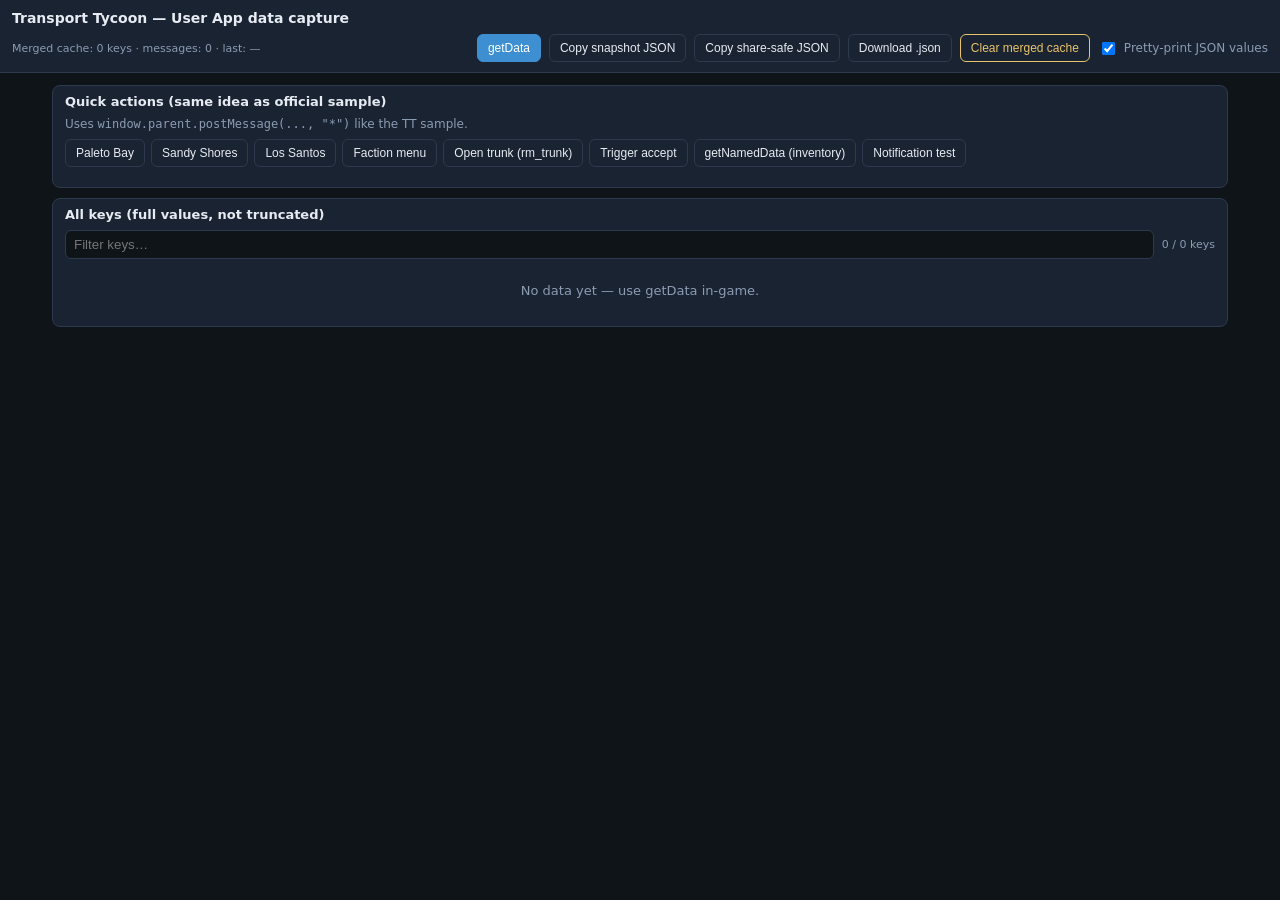
==== helper/tt-userapp-data-capture.html @ 6cb93dd2 "Add TT User App data capture helper" ====
<!DOCTYPE html>
<html lang="en">
<head>
  <meta charset="UTF-8" />
  <meta name="viewport" content="width=device-width, initial-scale=1" />
  <title>TT User App — Data capture</title>
  <style>
    :root {
      --bg: #0f1419;
      --panel: #1a2332;
      --border: #2d3a4d;
      --text: #e7ecf3;
      --muted: #8b9cb3;
      --accent: #3d8fd1;
      --accent2: #2a9d7a;
      --warn: #e9c46a;
      --danger: #e76f51;
    }
    * { box-sizing: border-box; }
    body {
      margin: 0;
      font-family: ui-sans-serif, system-ui, Segoe UI, Roboto, sans-serif;
      font-size: 13px;
      color: var(--text);
      background: var(--bg);
      min-height: 100vh;
    }
    header {
      position: sticky;
      top: 0;
      z-index: 10;
      background: var(--panel);
      border-bottom: 1px solid var(--border);
      padding: 10px 12px;
      display: flex;
      flex-wrap: wrap;
      gap: 8px;
      align-items: center;
    }
    header h1 {
      margin: 0;
      font-size: 14px;
      font-weight: 600;
      flex: 1 1 100%;
    }
    header .meta {
      font-size: 11px;
      color: var(--muted);
      flex: 1 1 auto;
    }
    button {
      cursor: pointer;
      border: 1px solid var(--border);
      background: var(--panel);
      color: var(--text);
      padding: 6px 10px;
      border-radius: 6px;
      font-size: 12px;
    }
    button:hover { border-color: var(--accent); }
    button.primary { background: var(--accent); border-color: var(--accent); color: #fff; }
    button.ok { background: var(--accent2); border-color: var(--accent2); color: #fff; }
    button.warn { border-color: var(--warn); color: var(--warn); }
    #toast {
      position: fixed;
      bottom: 12px;
      right: 12px;
      padding: 8px 12px;
      background: var(--panel);
      border: 1px solid var(--border);
      border-radius: 6px;
      font-size: 12px;
      opacity: 0;
      pointer-events: none;
      transition: opacity 0.2s;
      z-index: 20;
      max-width: 90vw;
    }
    #toast.show { opacity: 1; }
    main { padding: 12px; max-width: 1200px; margin: 0 auto; }
    details.section {
      background: var(--panel);
      border: 1px solid var(--border);
      border-radius: 8px;
      margin-bottom: 10px;
    }
    details.section > summary {
      padding: 8px 12px;
      cursor: pointer;
      font-weight: 600;
      list-style: none;
    }
    details.section > summary::-webkit-details-marker { display: none; }
    .section-body { padding: 0 12px 12px; }
    .row-actions { display: flex; flex-wrap: wrap; gap: 6px; margin-bottom: 8px; }
    label.inline {
      display: inline-flex;
      align-items: center;
      gap: 6px;
      color: var(--muted);
      font-size: 12px;
    }
    .keys-toolbar {
      display: flex;
      flex-wrap: wrap;
      gap: 8px;
      align-items: center;
      margin-bottom: 8px;
    }
    #filter {
      flex: 1 1 200px;
      min-width: 140px;
      padding: 6px 8px;
      border-radius: 6px;
      border: 1px solid var(--border);
      background: var(--bg);
      color: var(--text);
    }
    .kv-list { display: flex; flex-direction: column; gap: 8px; }
    .kv {
      border: 1px solid var(--border);
      border-radius: 8px;
      overflow: hidden;
      background: var(--bg);
    }
    .kv-head {
      display: flex;
      flex-wrap: wrap;
      gap: 6px;
      align-items: center;
      padding: 6px 8px;
      background: #141c28;
      border-bottom: 1px solid var(--border);
    }
    .kv-head code {
      font-size: 12px;
      color: var(--warn);
      flex: 1 1 auto;
      word-break: break-all;
    }
    .kv-meta { font-size: 11px; color: var(--muted); }
    .kv-body {
      margin: 0;
      padding: 8px;
      max-height: 320px;
      overflow: auto;
      white-space: pre-wrap;
      word-break: break-word;
      font-family: ui-monospace, Consolas, monospace;
      font-size: 11px;
      line-height: 1.45;
    }
    .empty { color: var(--muted); padding: 16px; text-align: center; }
  </style>
</head>
<body>
  <header>
    <h1>Transport Tycoon — User App data capture</h1>
    <span class="meta" id="meta">Merged cache: 0 keys · last message: —</span>
    <button type="button" class="primary" id="btn-getdata">getData</button>
    <button type="button" id="btn-copy-json">Copy snapshot JSON</button>
    <button type="button" id="btn-copy-safe">Copy share-safe JSON</button>
    <button type="button" id="btn-download">Download .json</button>
    <button type="button" class="warn" id="btn-clear">Clear merged cache</button>
    <label class="inline"><input type="checkbox" id="chk-pretty" checked /> Pretty-print JSON values</label>
  </header>
  <main>
    <details class="section" open>
      <summary>Quick actions (same idea as official sample)</summary>
      <div class="section-body">
        <p style="margin:0 0 8px;color:var(--muted);font-size:12px;">Uses <code>window.parent.postMessage(..., "*")</code> like the TT sample.</p>
        <div class="row-actions" id="sample-actions"></div>
      </div>
    </details>
    <details class="section" open>
      <summary>All keys (full values, not truncated)</summary>
      <div class="section-body">
        <div class="keys-toolbar">
          <input type="search" id="filter" placeholder="Filter keys…" autocomplete="off" />
          <span class="kv-meta" id="filter-count"></span>
        </div>
        <div class="kv-list" id="kv-list"><div class="empty">Waiting for data… Open this in-game and press <strong>getData</strong>, or perform actions so keys update.</div></div>
      </div>
    </details>
  </main>
  <div id="toast" role="status"></div>
  <script>
(function () {
  "use strict";

  /** @type {Record<string, unknown>} */
  const cache = {};
  let lastMsgAt = null;
  let messageCount = 0;

  /** Substrings in key names to redact in “share-safe” export (avoid generic “key” — false positives). */
  const SENSITIVE_KEY_SUBSTRINGS = [
    "license", "discord", "steam", "fivem", "token", "pkey", "password", "secret"
  ];

  const el = (id) => document.getElementById(id);
  const toast = el("toast");
  let toastTimer = null;

  function showToast(text) {
    toast.textContent = text;
    toast.classList.add("show");
    clearTimeout(toastTimer);
    toastTimer = setTimeout(() => toast.classList.remove("show"), 2600);
  }

  function isSensitiveKey(key) {
    const k = key.toLowerCase();
    return SENSITIVE_KEY_SUBSTRINGS.some((s) => k.includes(s));
  }

  function cloneForExport(sanitize) {
    const out = {};
    for (const key of Object.keys(cache).sort()) {
      let val = cache[key];
      if (sanitize && isSensitiveKey(key)) {
        out[key] = "[REDACTED]";
        continue;
      }
      if (typeof val === "string") {
        out[key] = val;
      } else if (val === null || val === undefined) {
        out[key] = val;
      } else {
        try {
          out[key] = JSON.parse(JSON.stringify(val));
        } catch {
          out[key] = String(val);
        }
      }
    }
    return out;
  }

  function snapshotMeta() {
    return {
      capturedAt: new Date().toISOString(),
      messageCount,
      keyCount: Object.keys(cache).length,
      note: "TT User App helper — merged from postMessage data + getData"
    };
  }

  function formatValue(raw) {
    const pretty = el("chk-pretty").checked;
    if (raw === null || raw === undefined) return String(raw);
    if (typeof raw === "object") {
      try {
        return pretty ? JSON.stringify(raw, null, 2) : JSON.stringify(raw);
      } catch {
        return String(raw);
      }
    }
    if (typeof raw === "string") {
      if (pretty) {
        const t = raw.trim();
        if ((t.startsWith("{") && t.endsWith("}")) || (t.startsWith("[") && t.endsWith("]"))) {
          try {
            return JSON.stringify(JSON.parse(raw), null, 2);
          } catch {
            return raw;
          }
        }
      }
      return raw;
    }
    return String(raw);
  }

  function valueLength(raw) {
    if (raw === null || raw === undefined) return 0;
    if (typeof raw === "object") {
      try {
        return JSON.stringify(raw).length;
      } catch {
        return String(raw).length;
      }
    }
    return String(raw).length;
  }

  function post(action) {
    try {
      window.parent.postMessage(action, "*");
    } catch (e) {
      showToast("postMessage failed (open inside TT User App)");
    }
  }

  function updateMeta() {
    const keys = Object.keys(cache).length;
    const t = lastMsgAt ? lastMsgAt.toLocaleTimeString() : "—";
    el("meta").textContent = "Merged cache: " + keys + " keys · messages: " + messageCount + " · last: " + t;
  }

  function render() {
    const q = (el("filter").value || "").trim().toLowerCase();
    const keys = Object.keys(cache).sort();
    const filtered = q ? keys.filter((k) => k.toLowerCase().includes(q)) : keys;
    el("filter-count").textContent = filtered.length + " / " + keys.length + " keys";

    const list = el("kv-list");
    list.innerHTML = "";
    if (filtered.length === 0) {
      const d = document.createElement("div");
      d.className = "empty";
      d.textContent = keys.length === 0 ? "No data yet — use getData in-game." : "No keys match filter.";
      list.appendChild(d);
      updateMeta();
      return;
    }

    for (const key of filtered) {
      const raw = cache[key];
      const block = document.createElement("article");
      block.className = "kv";

      const head = document.createElement("div");
      head.className = "kv-head";
      const code = document.createElement("code");
      code.textContent = key;
      const meta = document.createElement("span");
      meta.className = "kv-meta";
      meta.textContent = typeof raw + " · " + valueLength(raw) + " chars";

      const copyBtn = document.createElement("button");
      copyBtn.type = "button";
      copyBtn.textContent = "Copy value";
      copyBtn.addEventListener("click", async () => {
        const text = formatValue(raw);
        try {
          await navigator.clipboard.writeText(text);
          showToast("Copied: " + key);
        } catch {
          showToast("Clipboard blocked — select value manually");
        }
      });

      head.appendChild(code);
      head.appendChild(meta);
      head.appendChild(copyBtn);

      const pre = document.createElement("pre");
      pre.className = "kv-body";
      pre.textContent = formatValue(raw);

      block.appendChild(head);
      block.appendChild(pre);
      list.appendChild(block);
    }
    updateMeta();
  }

  window.addEventListener("message", (event) => {
    const payload = event.data;
    if (!payload || typeof payload !== "object") return;
    const data = payload.data;
    if (!data || typeof data !== "object") return;

    messageCount++;
    lastMsgAt = new Date();
    for (const key of Object.keys(data)) {
      cache[key] = data[key];
    }
    render();
  });

  el("btn-getdata").addEventListener("click", () => post({ type: "getData" }));
  el("chk-pretty").addEventListener("change", render);
  el("filter").addEventListener("input", render);

  el("btn-clear").addEventListener("click", () => {
    for (const k of Object.keys(cache)) delete cache[k];
    messageCount = 0;
    lastMsgAt = null;
    render();
    showToast("Merged cache cleared");
  });

  async function copyJson(sanitize) {
    const body = {
      meta: snapshotMeta(),
      data: cloneForExport(sanitize)
    };
    const text = JSON.stringify(body, null, 2);
    try {
      await navigator.clipboard.writeText(text);
      showToast(sanitize ? "Share-safe JSON copied" : "Snapshot JSON copied");
    } catch {
      showToast("Clipboard failed — use Download");
    }
  }

  el("btn-copy-json").addEventListener("click", () => copyJson(false));
  el("btn-copy-safe").addEventListener("click", () => copyJson(true));

  el("btn-download").addEventListener("click", () => {
    const body = {
      meta: snapshotMeta(),
      data: cloneForExport(false)
    };
    const text = JSON.stringify(body, null, 2);
    const blob = new Blob([text], { type: "application/json" });
    const a = document.createElement("a");
    const stamp = new Date().toISOString().replace(/[:.]/g, "-");
    a.download = "tt-userapp-snapshot-" + stamp + ".json";
    a.href = URL.createObjectURL(blob);
    a.click();
    URL.revokeObjectURL(a.href);
    showToast("Download started");
  });

  window.addEventListener("keydown", (e) => {
    if (e.key === "Escape") {
      post({ type: "pin" });
    }
  });

  const actions = [
    { name: "Paleto Bay", action: { type: "setWaypoint", x: -267, y: 6231 } },
    { name: "Sandy Shores", action: { type: "setWaypoint", x: 1601, y: 3662 } },
    { name: "Los Santos", action: { type: "setWaypoint", x: 228, y: -878 } },
    { name: "Faction menu", action: { type: "sendCommand", command: "faction" } },
    { name: "Open trunk (rm_trunk)", action: { type: "sendCommand", command: "rm_trunk" } },
    { name: "Trigger accept", action: { type: "sendCommand", command: "userapp_trigger accept" } },
    { name: "getNamedData (inventory)", action: { type: "getNamedData", keys: ["inventory", "weight", "max_weight", "chest"] } },
    { name: "Notification test", action: { type: "notification", text: "TT capture helper" } }
  ];

  const btnWrap = el("sample-actions");
  for (const a of actions) {
    const b = document.createElement("button");
    b.type = "button";
    b.textContent = a.name;
    b.addEventListener("click", () => post(a.action));
    btnWrap.appendChild(b);
  }

  render();
})();
  </script>
</body>
</html>
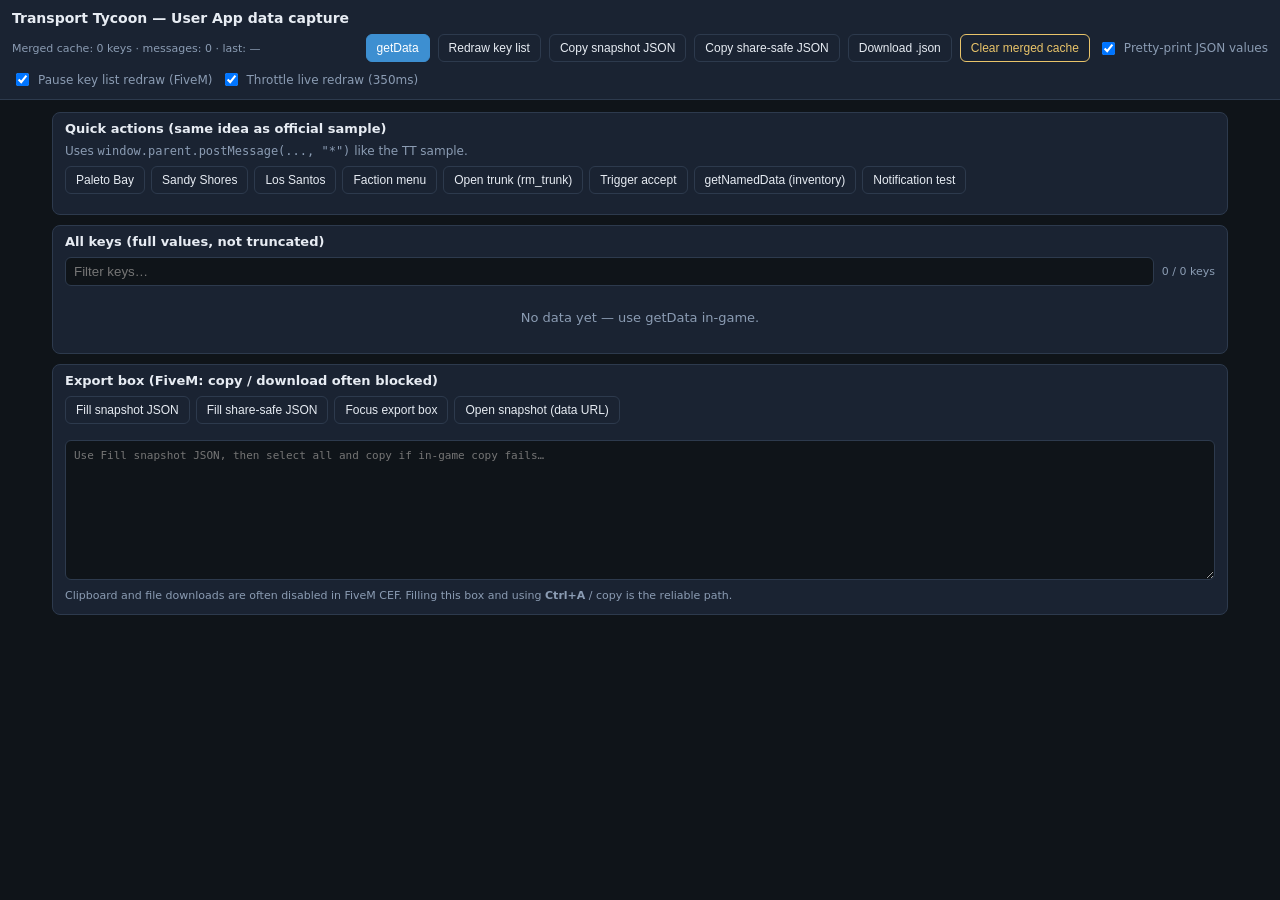
==== commit 76d896e7: "FiveM helper: pause redraw, export box, copy/download fallbacks" ====
--- a/helper/tt-userapp-data-capture.html
+++ b/helper/tt-userapp-data-capture.html
@@ -151,18 +151,37 @@
       line-height: 1.45;
     }
     .empty { color: var(--muted); padding: 16px; text-align: center; }
+    #export-box {
+      width: 100%;
+      min-height: 140px;
+      margin-top: 8px;
+      padding: 8px;
+      border-radius: 6px;
+      border: 1px solid var(--border);
+      background: var(--bg);
+      color: var(--text);
+      font-family: ui-monospace, Consolas, monospace;
+      font-size: 11px;
+      line-height: 1.35;
+      resize: vertical;
+    }
+    .hint { font-size: 11px; color: var(--muted); margin: 6px 0 0; }
   </style>
 </head>
 <body>
   <header>
     <h1>Transport Tycoon — User App data capture</h1>
     <span class="meta" id="meta">Merged cache: 0 keys · last message: —</span>
+    <span class="meta" id="pending-meta" style="display:none;color:var(--warn);"></span>
     <button type="button" class="primary" id="btn-getdata">getData</button>
+    <button type="button" id="btn-redraw">Redraw key list</button>
     <button type="button" id="btn-copy-json">Copy snapshot JSON</button>
     <button type="button" id="btn-copy-safe">Copy share-safe JSON</button>
     <button type="button" id="btn-download">Download .json</button>
     <button type="button" class="warn" id="btn-clear">Clear merged cache</button>
     <label class="inline"><input type="checkbox" id="chk-pretty" checked /> Pretty-print JSON values</label>
+    <label class="inline" title="FiveM sends many updates/sec; redrawing the list each time resets scroll. Data still merges — click Redraw key list to refresh."><input type="checkbox" id="chk-pause-ui" checked /> Pause key list redraw (FiveM)</label>
+    <label class="inline" title="When redraw is live, rebuild the list at most every 350ms."><input type="checkbox" id="chk-throttle" checked /> Throttle live redraw (350ms)</label>
   </header>
   <main>
     <details class="section" open>
@@ -182,6 +201,19 @@
         <div class="kv-list" id="kv-list"><div class="empty">Waiting for data… Open this in-game and press <strong>getData</strong>, or perform actions so keys update.</div></div>
       </div>
     </details>
+    <details class="section" open>
+      <summary>Export box (FiveM: copy / download often blocked)</summary>
+      <div class="section-body">
+        <div class="row-actions">
+          <button type="button" id="btn-fill-export">Fill snapshot JSON</button>
+          <button type="button" id="btn-fill-safe-export">Fill share-safe JSON</button>
+          <button type="button" id="btn-focus-export">Focus export box</button>
+          <button type="button" id="btn-open-data">Open snapshot (data URL)</button>
+        </div>
+        <textarea id="export-box" spellcheck="false" placeholder="Use Fill snapshot JSON, then select all and copy if in-game copy fails…"></textarea>
+        <p class="hint">Clipboard and file downloads are often disabled in FiveM CEF. Filling this box and using <strong>Ctrl+A</strong> / copy is the reliable path.</p>
+      </div>
+    </details>
   </main>
   <div id="toast" role="status"></div>
   <script>
@@ -192,6 +224,8 @@
   const cache = {};
   let lastMsgAt = null;
   let messageCount = 0;
+  let mergeSinceRedraw = 0;
+  let renderTimer = null;
 
   /** Substrings in key names to redact in “share-safe” export (avoid generic “key” — false positives). */
   const SENSITIVE_KEY_SUBSTRINGS = [
@@ -296,15 +330,70 @@
     const keys = Object.keys(cache).length;
     const t = lastMsgAt ? lastMsgAt.toLocaleTimeString() : "—";
     el("meta").textContent = "Merged cache: " + keys + " keys · messages: " + messageCount + " · last: " + t;
+    const pm = el("pending-meta");
+    if (el("chk-pause-ui").checked && mergeSinceRedraw > 0) {
+      pm.style.display = "inline";
+      pm.textContent = "· list stale: " + mergeSinceRedraw + " merge(s) since redraw";
+    } else {
+      pm.style.display = "none";
+      pm.textContent = "";
+    }
+  }
+
+  /** @returns {Promise<boolean>} */
+  async function copyTextRobust(text) {
+    try {
+      if (navigator.clipboard && window.isSecureContext) {
+        await navigator.clipboard.writeText(text);
+        return true;
+      }
+    } catch (_) {}
+    try {
+      const ta = document.createElement("textarea");
+      ta.value = text;
+      ta.setAttribute("readonly", "");
+      ta.style.position = "fixed";
+      ta.style.left = "-9999px";
+      ta.style.top = "0";
+      document.body.appendChild(ta);
+      ta.focus();
+      ta.select();
+      ta.setSelectionRange(0, text.length);
+      const ok = document.execCommand("copy");
+      document.body.removeChild(ta);
+      return ok;
+    } catch (_) {
+      return false;
+    }
+  }
+
+  function snapshotJsonText(sanitize) {
+    return JSON.stringify(
+      { meta: snapshotMeta(), data: cloneForExport(sanitize) },
+      null,
+      2
+    );
+  }
+
+  function fillExportText(text) {
+    el("export-box").value = text;
+    showToast("Export box filled");
   }
 
   function render() {
+    mergeSinceRedraw = 0;
+    if (renderTimer) {
+      clearTimeout(renderTimer);
+      renderTimer = null;
+    }
+
     const q = (el("filter").value || "").trim().toLowerCase();
     const keys = Object.keys(cache).sort();
     const filtered = q ? keys.filter((k) => k.toLowerCase().includes(q)) : keys;
     el("filter-count").textContent = filtered.length + " / " + keys.length + " keys";
 
     const list = el("kv-list");
+    const prevScroll = list.scrollTop;
     list.innerHTML = "";
     if (filtered.length === 0) {
       const d = document.createElement("div");
@@ -333,11 +422,11 @@
       copyBtn.textContent = "Copy value";
       copyBtn.addEventListener("click", async () => {
         const text = formatValue(raw);
-        try {
-          await navigator.clipboard.writeText(text);
-          showToast("Copied: " + key);
-        } catch {
-          showToast("Clipboard blocked — select value manually");
+        const ok = await copyTextRobust(text);
+        if (ok) showToast("Copied: " + key);
+        else {
+          fillExportText(text);
+          showToast("Clipboard blocked — value in Export box");
         }
       });
 
@@ -353,7 +442,20 @@
       block.appendChild(pre);
       list.appendChild(block);
     }
+    list.scrollTop = prevScroll;
     updateMeta();
+  }
+
+  function scheduleRender() {
+    if (el("chk-throttle").checked) {
+      if (renderTimer) return;
+      renderTimer = setTimeout(() => {
+        renderTimer = null;
+        render();
+      }, 350);
+      return;
+    }
+    render();
   }
 
   window.addEventListener("message", (event) => {
@@ -367,52 +469,97 @@
     for (const key of Object.keys(data)) {
       cache[key] = data[key];
     }
+    if (el("chk-pause-ui").checked) {
+      mergeSinceRedraw++;
+      updateMeta();
+    } else {
+      scheduleRender();
+    }
+  });
+
+  el("btn-getdata").addEventListener("click", () => post({ type: "getData" }));
+  el("btn-redraw").addEventListener("click", () => render());
+  el("chk-pretty").addEventListener("change", render);
+  el("chk-pause-ui").addEventListener("change", () => {
+    mergeSinceRedraw = 0;
+    if (renderTimer) {
+      clearTimeout(renderTimer);
+      renderTimer = null;
+    }
     render();
   });
-
-  el("btn-getdata").addEventListener("click", () => post({ type: "getData" }));
-  el("chk-pretty").addEventListener("change", render);
+  el("chk-throttle").addEventListener("change", () => {
+    if (renderTimer) {
+      clearTimeout(renderTimer);
+      renderTimer = null;
+    }
+    if (!el("chk-pause-ui").checked) render();
+  });
   el("filter").addEventListener("input", render);
 
   el("btn-clear").addEventListener("click", () => {
     for (const k of Object.keys(cache)) delete cache[k];
     messageCount = 0;
     lastMsgAt = null;
+    mergeSinceRedraw = 0;
+    if (renderTimer) {
+      clearTimeout(renderTimer);
+      renderTimer = null;
+    }
     render();
     showToast("Merged cache cleared");
   });
 
   async function copyJson(sanitize) {
-    const body = {
-      meta: snapshotMeta(),
-      data: cloneForExport(sanitize)
-    };
-    const text = JSON.stringify(body, null, 2);
-    try {
-      await navigator.clipboard.writeText(text);
-      showToast(sanitize ? "Share-safe JSON copied" : "Snapshot JSON copied");
-    } catch {
-      showToast("Clipboard failed — use Download");
+    const text = snapshotJsonText(sanitize);
+    const ok = await copyTextRobust(text);
+    if (ok) showToast(sanitize ? "Share-safe JSON copied" : "Snapshot JSON copied");
+    else {
+      fillExportText(text);
+      showToast("Clipboard blocked — snapshot in Export box");
     }
   }
 
   el("btn-copy-json").addEventListener("click", () => copyJson(false));
   el("btn-copy-safe").addEventListener("click", () => copyJson(true));
 
+  el("btn-fill-export").addEventListener("click", () => fillExportText(snapshotJsonText(false)));
+  el("btn-fill-safe-export").addEventListener("click", () => fillExportText(snapshotJsonText(true)));
+  el("btn-focus-export").addEventListener("click", () => {
+    const box = el("export-box");
+    box.focus();
+    box.select();
+    showToast("Ctrl+A if needed, then copy");
+  });
+  el("btn-open-data").addEventListener("click", () => {
+    const text = snapshotJsonText(false);
+    try {
+      window.open("data:application/json;charset=utf-8," + encodeURIComponent(text), "_blank");
+      showToast("Opened data URL (may be blocked)");
+    } catch (_) {
+      fillExportText(text);
+      showToast("Open failed — use Export box");
+    }
+  });
+
   el("btn-download").addEventListener("click", () => {
-    const body = {
-      meta: snapshotMeta(),
-      data: cloneForExport(false)
-    };
-    const text = JSON.stringify(body, null, 2);
-    const blob = new Blob([text], { type: "application/json" });
-    const a = document.createElement("a");
+    const text = snapshotJsonText(false);
     const stamp = new Date().toISOString().replace(/[:.]/g, "-");
-    a.download = "tt-userapp-snapshot-" + stamp + ".json";
-    a.href = URL.createObjectURL(blob);
-    a.click();
-    URL.revokeObjectURL(a.href);
-    showToast("Download started");
+    const filename = "tt-userapp-snapshot-" + stamp + ".json";
+    try {
+      const blob = new Blob([text], { type: "application/json" });
+      const a = document.createElement("a");
+      a.download = filename;
+      a.href = URL.createObjectURL(blob);
+      document.body.appendChild(a);
+      a.click();
+      a.remove();
+      setTimeout(() => URL.revokeObjectURL(a.href), 2000);
+      showToast("Download triggered");
+    } catch (_) {
+      fillExportText(text);
+      showToast("Download blocked — snapshot in Export box");
+    }
   });
 
   window.addEventListener("keydown", (e) => {
